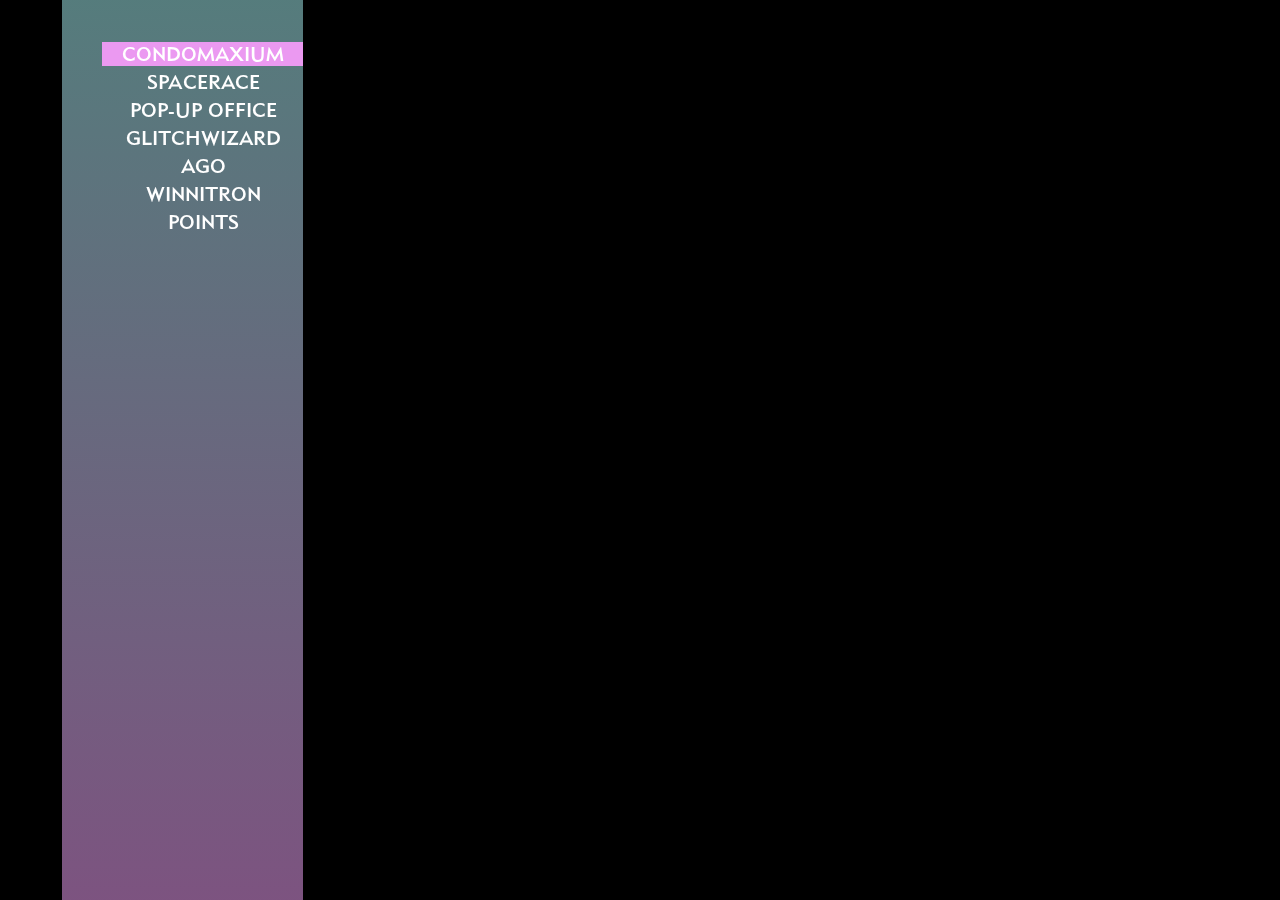
==== index.html @ 7acfe183 "Commit same as last, but with correct index" ====
<!DOCTYPE html>
<!--[if lt IE 7]>      <html class="no-js lt-ie9 lt-ie8 lt-ie7"> <![endif]-->
<!--[if IE 7]>         <html class="no-js lt-ie9 lt-ie8"> <![endif]-->
<!--[if IE 8]>         <html class="no-js lt-ie9"> <![endif]-->
<!--[if gt IE 8]><!--> <html class="no-js"> <!--<![endif]-->
    <head>
        <meta charset="utf-8">
        <meta http-equiv="X-UA-Compatible" content="IE=edge">
        <title></title>
        <meta name="description" content="">
        <meta name="viewport" content="width=device-width, initial-scale=1">

        <!-- Place favicon.ico and apple-touch-icon.png in the root directory -->

		<link rel="stylesheet" type="text/css" href="css/demo.css" />
        <link rel="stylesheet" type="text/css" href="css/style1.css" />

        <link rel="stylesheet" href="css/normalize.css">
        <link rel="stylesheet" href="css/main.css">
        <script src="js/vendor/modernizr-2.6.2.min.js"></script>
        
    <!-- Custom styles for this template -->
    <link href="styles.css" rel="stylesheet">
    
    <script src="js/jquery.js"></script>
    
    <script src="js/index.js"></script>

  </head>

  <body>
  
    <ul class="cb-slideshow">
      <li>
        <span>Image 01</span>
      </li>
      <li><span>IMAGE 02</span></li>
      <li><span>IMAGE 03</span></li>
      <li><span>IMAGE 03</span></li>
      <li><span>IMAGE 03</span></li>
      <li><span>IMAGE 03</span></li>
    </ul>

    
      
        <div class="col-sm-3 col-md-2 sidebar">
        
          <ul class="nav nav-sidebar">
              <li class="active"><a class="sidebarlink" href="#CONDOMAXIUM">CONDOMAXIUM</a></li>
              <li><a class="sidebarlink" href="#SPACERACE">SPACERACE</a></li>
              <li><a class="sidebarlink" href="#POPUPOFFICE">POP-UP OFFICE</a></li>
              <li><a class="sidebarlink" href="#GLITCHWIZARD">GLITCHWIZARD</a></li>
              <li><a class="sidebarlink" href="#PANAMA">AGO</a></li>
              <li><a class="sidebarlink" href="#WINNITRON">WINNITRON</a></li>
              <li><a class="sidebarlink" href="#POINTS">POINTS</a></li>
            
          </ul>
      
        </div>
     
    

    
  </body>
</html>
---- css/demo.css ----
@font-face {
    font-family: 'BebasNeueRegular';
    src: url('fonts/BebasNeue-webfont.eot');
    src: url('fonts/BebasNeue-webfont.eot?#iefix') format('embedded-opentype'),
         url('fonts/BebasNeue-webfont.woff') format('woff'),
         url('fonts/BebasNeue-webfont.ttf') format('truetype'),
         url('fonts/BebasNeue-webfont.svg#BebasNeueRegular') format('svg');
    font-weight: normal;
    font-style: normal;
}
/* CSS reset */
body,div,dl,dt,dd,ul,ol,li,h1,h2,h3,h4,h5,h6,pre,form,fieldset,input,textarea,p,blockquote,th,td { 
	margin:0;
	padding:0;
}
html,body {
	margin:0;
	padding:0;
}
table {
	border-collapse:collapse;
	border-spacing:0;
}
fieldset,img { 
	border:0;
}
input{
	border:1px solid #b0b0b0;
	padding:3px 5px 4px;
	color:#979797;
	width:190px;
}
address,caption,cite,code,dfn,th,var {
	font-style:normal;
	font-weight:normal;
}
ol,ul {
	list-style:none;
}
caption,th {
	text-align:left;
}
h1,h2,h3,h4,h5,h6 {
	font-size:100%;
	font-weight:normal;
}
q:before,q:after {
	content:'';
}
abbr,acronym { border:0;
}
/* General Demo Style */
body{
	font-family: Constantia, Palatino, "Palatino Linotype", "Palatino LT STD", Georgia, serif;
	background: #000;
	font-weight: 400;
	font-size: 15px;
	color: #aa3e03;
	overflow-y: scroll;
	overflow-x: hidden;
}
.ie7 body{
	overflow:hidden;
}
a{
	color: #333;
	text-decoration: none;
}
.container{
	position: relative;
	text-align: center;
}
.clr{
	clear: both;
}
.container > header{
	padding: 30px 30px 10px 20px;
	margin: 0px 20px 10px 20px;
	position: relative;
	display: block;
	text-shadow: 1px 1px 1px rgba(0,0,0,0.2);
    text-align: left;
}
.container > header h1{
	font-family: 'BebasNeueRegular', 'Arial Narrow', Arial, sans-serif;
	font-size: 35px;
	line-height: 35px;
	position: relative;
	font-weight: 400;
	color: #fff;
	text-shadow: 1px 1px 1px rgba(0,0,0,0.3);
    padding: 0px 0px 5px 0px;
}
.container > header h1 span{

}
.container > header h2, p.info{
	font-size: 16px;
	font-style: italic;
	color: #f8f8f8;
	text-shadow: 1px 1px 1px rgba(0,0,0,0.6);
}
/* Header Style */
.codrops-top{
	font-family: Arial, sans-serif;
	line-height: 24px;
	font-size: 11px;
	width: 100%;
	background: #000;
	opacity: 0.9;
	text-transform: uppercase;
	z-index: 9999;
	position: relative;
	-moz-box-shadow: 1px 0px 2px #000;
	-webkit-box-shadow: 1px 0px 2px #000;
	box-shadow: 1px 0px 2px #000;
}
.codrops-top a{
	padding: 0px 10px;
	letter-spacing: 1px;
	color: #ddd;
	display: block;
	float: left;
}
.codrops-top a:hover{
	color: #fff;
}
.codrops-top span.right{
	float: right;
}
.codrops-top span.right a{
	float: none;
	display: inline;
}

p.codrops-demos{
	display: block;
	padding: 15px 0px;
}
p.codrops-demos a,
p.codrops-demos a.current-demo,
p.codrops-demos a.current-demo:hover{
    display: inline-block;
	border: 1px solid #6d0019;
	padding: 4px 10px 3px;
	font-size: 13px;
	line-height: 18px;
	margin: 2px 3px;
	font-weight: 800;
	-webkit-box-shadow: 0px 1px 1px rgba(0,0,0,0.1);
	-moz-box-shadow:0px 1px 1px rgba(0,0,0,0.1);
	box-shadow: 0px 1px 1px rgba(0,0,0,0.1);
	color:#fff;
	-webkit-border-radius: 5px;
	-moz-border-radius: 5px;
	border-radius: 5px;
	background: #a90329;
	background: -moz-linear-gradient(top, #a90329 0%, #8f0222 44%, #6d0019 100%);
	background: -webkit-gradient(linear, left top, left bottom, color-stop(0%,#a90329), color-stop(44%,#8f0222), color-stop(100%,#6d0019));
	background: -webkit-linear-gradient(top, #a90329 0%,#8f0222 44%,#6d0019 100%);
	background: -o-linear-gradient(top, #a90329 0%,#8f0222 44%,#6d0019 100%);
	background: -ms-linear-gradient(top, #a90329 0%,#8f0222 44%,#6d0019 100%);
	background: linear-gradient(top, #a90329 0%,#8f0222 44%,#6d0019 100%);
}
p.codrops-demos a:hover{
	background: #6d0019;
}
p.codrops-demos a:active{
	background: #6d0019;
	background: -moz-linear-gradient(top, #6d0019 0%, #8f0222 56%, #a90329 100%);
	background: -webkit-gradient(linear, left top, left bottom, color-stop(0%,#6d0019), color-stop(56%,#8f0222), color-stop(100%,#a90329));
	background: -webkit-linear-gradient(top, #6d0019 0%,#8f0222 56%,#a90329 100%);
	background: -o-linear-gradient(top, #6d0019 0%,#8f0222 56%,#a90329 100%);
	background: -ms-linear-gradient(top, #6d0019 0%,#8f0222 56%,#a90329 100%);
	background: linear-gradient(top, #6d0019 0%,#8f0222 56%,#a90329 100%);
	-webkit-box-shadow: 0px 1px 1px rgba(255,255,255,0.9);
	-moz-box-shadow:0px 1px 1px rgba(255,255,255,0.9);
	box-shadow: 0px 1px 1px rgba(255,255,255,0.9);
}
p.codrops-demos a.current-demo,
p.codrops-demos a.current-demo:hover{
	color: #A5727D;
	background: #6d0019;
}
/* Media Queries */
@media screen and (max-width: 767px) {
	.container > header{
		text-align: center;
	}
	p.codrops-demos {
		position: relative;
		top: auto;
		left: auto;
	}
}
---- css/style1.css ----
.cb-slideshow,
.cb-slideshow:after { 
    position: fixed;
    width: 100%;
    height: 100%;
    top: 0px;
    left: 0px;
    z-index: 0; 
}
.cb-slideshow:after { 
    content: '';
    background: transparent url(../images/pattern.png) repeat top left; 
}
.cb-slideshow li span { 
    width: 100%;
    height: 100%;
    position: absolute;
    top: 0px;
    left: 0px;
    color: transparent;
    background-size: cover;
    background-position: 50% 50%;
    background-repeat: none;
    opacity: 0;
    z-index: 0;
	-webkit-backface-visibility: hidden;
    -webkit-animation: imageAnimation 36s linear infinite 0s;
    -moz-animation: imageAnimation 36s linear infinite 0s;
    -o-animation: imageAnimation 36s linear infinite 0s;
    -ms-animation: imageAnimation 36s linear infinite 0s;
    animation: imageAnimation 36s linear infinite 0s; 
}
.cb-slideshow li div { 
    z-index: 1000;
    position: absolute;
    bottom: 30px;
    left: 0px;
    width: 100%;
    text-align: center;
    opacity: 0;
    color: #fff;
    -webkit-animation: titleAnimation 36s linear infinite 0s;
    -moz-animation: titleAnimation 36s linear infinite 0s;
    -o-animation: titleAnimation 36s linear infinite 0s;
    -ms-animation: titleAnimation 36s linear infinite 0s;
    animation: titleAnimation 36s linear infinite 0s; 
}
.cb-slideshow li div h3 { 
    font-family: 'BebasNeueRegular', 'Arial Narrow', Arial, sans-serif;
    font-size: 240px;
    padding: 0;
    line-height: 200px; 
}
.cb-slideshow li:nth-child(1) span { 
    background-image: url(../images/condo1.jpg) 
}
.cb-slideshow li:nth-child(2) span { 
    background-image: url(../images/condo2.jpg);
    -webkit-animation-delay: 6s;
    -moz-animation-delay: 6s;
    -o-animation-delay: 6s;
    -ms-animation-delay: 6s;
    animation-delay: 6s; 
}
.cb-slideshow li:nth-child(3) span { 
    background-image: url(../images/condo3.jpg);
    -webkit-animation-delay: 12s;
    -moz-animation-delay: 12s;
    -o-animation-delay: 12s;
    -ms-animation-delay: 12s;
    animation-delay: 12s; 
}
.cb-slideshow li:nth-child(4) span { 
    background-image: url(../images/condo4.jpg);
    -webkit-animation-delay: 18s;
    -moz-animation-delay: 18s;
    -o-animation-delay: 18s;
    -ms-animation-delay: 18s;
    animation-delay: 18s; 
}
.cb-slideshow li:nth-child(5) span { 
    background-image: url(../images/condo5.jpg);
    -webkit-animation-delay: 24s;
    -moz-animation-delay: 24s;
    -o-animation-delay: 24s;
    -ms-animation-delay: 24s;
    animation-delay: 24s; 
}
.cb-slideshow li:nth-child(6) span { 
    background-image: url(../images/condo6.jpg);
    -webkit-animation-delay: 30s;
    -moz-animation-delay: 30s;
    -o-animation-delay: 30s;
    -ms-animation-delay: 30s;
    animation-delay: 30s; 
}
.cb-slideshow li:nth-child(2) div { 
    -webkit-animation-delay: 6s;
    -moz-animation-delay: 6s;
    -o-animation-delay: 6s;
    -ms-animation-delay: 6s;
    animation-delay: 6s; 
}
.cb-slideshow li:nth-child(3) div { 
    -webkit-animation-delay: 12s;
    -moz-animation-delay: 12s;
    -o-animation-delay: 12s;
    -ms-animation-delay: 12s;
    animation-delay: 12s; 
}
.cb-slideshow li:nth-child(4) div { 
    -webkit-animation-delay: 18s;
    -moz-animation-delay: 18s;
    -o-animation-delay: 18s;
    -ms-animation-delay: 18s;
    animation-delay: 18s; 
}
.cb-slideshow li:nth-child(5) div { 
    -webkit-animation-delay: 24s;
    -moz-animation-delay: 24s;
    -o-animation-delay: 24s;
    -ms-animation-delay: 24s;
    animation-delay: 24s; 
}
.cb-slideshow li:nth-child(6) div { 
    -webkit-animation-delay: 30s;
    -moz-animation-delay: 30s;
    -o-animation-delay: 30s;
    -ms-animation-delay: 30s;
    animation-delay: 30s; 
}
/* Animation for the slideshow images */
@-webkit-keyframes imageAnimation { 
    0% { opacity: 0;
    -webkit-animation-timing-function: ease-in; }
    8% { opacity: 1;
         -webkit-animation-timing-function: ease-out; }
    17% { opacity: 1 }
    25% { opacity: 0 }
    100% { opacity: 0 }
}
@-moz-keyframes imageAnimation { 
    0% { opacity: 0;
    -moz-animation-timing-function: ease-in; }
    8% { opacity: 1;
         -moz-animation-timing-function: ease-out; }
    17% { opacity: 1 }
    25% { opacity: 0 }
    100% { opacity: 0 }
}
@-o-keyframes imageAnimation { 
    0% { opacity: 0;
    -o-animation-timing-function: ease-in; }
    8% { opacity: 1;
         -o-animation-timing-function: ease-out; }
    17% { opacity: 1 }
    25% { opacity: 0 }
    100% { opacity: 0 }
}
@-ms-keyframes imageAnimation { 
    0% { opacity: 0;
    -ms-animation-timing-function: ease-in; }
    8% { opacity: 1;
         -ms-animation-timing-function: ease-out; }
    17% { opacity: 1 }
    25% { opacity: 0 }
    100% { opacity: 0 }
}
@keyframes imageAnimation { 
    0% { opacity: 0;
    animation-timing-function: ease-in; }
    8% { opacity: 1;
         animation-timing-function: ease-out; }
    17% { opacity: 1 }
    25% { opacity: 0 }
    100% { opacity: 0 }
}
/* Animation for the title */
@-webkit-keyframes titleAnimation { 
    0% { opacity: 0 }
    8% { opacity: 1 }
    17% { opacity: 1 }
    19% { opacity: 0 }
    100% { opacity: 0 }
}
@-moz-keyframes titleAnimation { 
    0% { opacity: 0 }
    8% { opacity: 1 }
    17% { opacity: 1 }
    19% { opacity: 0 }
    100% { opacity: 0 }
}
@-o-keyframes titleAnimation { 
    0% { opacity: 0 }
    8% { opacity: 1 }
    17% { opacity: 1 }
    19% { opacity: 0 }
    100% { opacity: 0 }
}
@-ms-keyframes titleAnimation { 
    0% { opacity: 0 }
    8% { opacity: 1 }
    17% { opacity: 1 }
    19% { opacity: 0 }
    100% { opacity: 0 }
}
@keyframes titleAnimation { 
    0% { opacity: 0 }
    8% { opacity: 1 }
    17% { opacity: 1 }
    19% { opacity: 0 }
    100% { opacity: 0 }
}
/* Show at least something when animations not supported */
.no-cssanimations .cb-slideshow li span{
	opacity: 1;
}

@media screen and (max-width: 1140px) { 
    .cb-slideshow li div h3 { font-size: 140px }
}
@media screen and (max-width: 600px) { 
    .cb-slideshow li div h3 { font-size: 80px }
}
---- css/main.css ----
/*! HTML5 Boilerplate v4.3.0 | MIT License | http://h5bp.com/ */

/*
 * What follows is the result of much research on cross-browser styling.
 * Credit left inline and big thanks to Nicolas Gallagher, Jonathan Neal,
 * Kroc Camen, and the H5BP dev community and team.
 */

/* ==========================================================================
   Base styles: opinionated defaults
   ========================================================================== */

html,
button,
input,
select,
textarea {
    color: #222;
}

html {
    font-size: 1em;
    line-height: 1.4;
}

/*
 * Remove text-shadow in selection highlight: h5bp.com/i
 * These selection rule sets have to be separate.
 * Customize the background color to match your design.
 */

::-moz-selection {
    background: #b3d4fc;
    text-shadow: none;
}

::selection {
    background: #b3d4fc;
    text-shadow: none;
}

/*
 * A better looking default horizontal rule
 */

hr {
    display: block;
    height: 1px;
    border: 0;
    border-top: 1px solid #ccc;
    margin: 1em 0;
    padding: 0;
}

/*
 * Remove the gap between images, videos, audio and canvas and the bottom of
 * their containers: h5bp.com/i/440
 */

audio,
canvas,
img,
video {
    vertical-align: middle;
}

/*
 * Remove default fieldset styles.
 */

fieldset {
    border: 0;
    margin: 0;
    padding: 0;
}

/*
 * Allow only vertical resizing of textareas.
 */

textarea {
    resize: vertical;
}

/* ==========================================================================
   Browse Happy prompt
   ========================================================================== */

.browsehappy {
    margin: 0.2em 0;
    background: #ccc;
    color: #000;
    padding: 0.2em 0;
}

/* ==========================================================================
   Author's custom styles
   ========================================================================== */

















/* ==========================================================================
   Helper classes
   ========================================================================== */

/*
 * Image replacement
 */

.ir {
    background-color: transparent;
    border: 0;
    overflow: hidden;
    /* IE 6/7 fallback */
    *text-indent: -9999px;
}

.ir:before {
    content: "";
    display: block;
    width: 0;
    height: 150%;
}

/*
 * Hide from both screenreaders and browsers: h5bp.com/u
 */

.hidden {
    display: none !important;
    visibility: hidden;
}

/*
 * Hide only visually, but have it available for screenreaders: h5bp.com/v
 */

.visuallyhidden {
    border: 0;
    clip: rect(0 0 0 0);
    height: 1px;
    margin: -1px;
    overflow: hidden;
    padding: 0;
    position: absolute;
    width: 1px;
}

/*
 * Extends the .visuallyhidden class to allow the element to be focusable
 * when navigated to via the keyboard: h5bp.com/p
 */

.visuallyhidden.focusable:active,
.visuallyhidden.focusable:focus {
    clip: auto;
    height: auto;
    margin: 0;
    overflow: visible;
    position: static;
    width: auto;
}

/*
 * Hide visually and from screenreaders, but maintain layout
 */

.invisible {
    visibility: hidden;
}

/*
 * Clearfix: contain floats
 *
 * For modern browsers
 * 1. The space content is one way to avoid an Opera bug when the
 *    `contenteditable` attribute is included anywhere else in the document.
 *    Otherwise it causes space to appear at the top and bottom of elements
 *    that receive the `clearfix` class.
 * 2. The use of `table` rather than `block` is only necessary if using
 *    `:before` to contain the top-margins of child elements.
 */

.clearfix:before,
.clearfix:after {
    content: " "; /* 1 */
    display: table; /* 2 */
}

.clearfix:after {
    clear: both;
}

/*
 * For IE 6/7 only
 * Include this rule to trigger hasLayout and contain floats.
 */

.clearfix {
    *zoom: 1;
}

/* ==========================================================================
   EXAMPLE Media Queries for Responsive Design.
   These examples override the primary ('mobile first') styles.
   Modify as content requires.
   ========================================================================== */

@media only screen and (min-width: 35em) {
    /* Style adjustments for viewports that meet the condition */
}

@media print,
       (-o-min-device-pixel-ratio: 5/4),
       (-webkit-min-device-pixel-ratio: 1.25),
       (min-resolution: 120dpi) {
    /* Style adjustments for high resolution devices */
}

/* ==========================================================================
   Print styles.
   Inlined to avoid required HTTP connection: h5bp.com/r
   ========================================================================== */

@media print {
    * {
        background: transparent !important;
        color: #000 !important; /* Black prints faster: h5bp.com/s */
        box-shadow: none !important;
        text-shadow: none !important;
    }

    a,
    a:visited {
        text-decoration: underline;
    }

    a[href]:after {
        content: " (" attr(href) ")";
    }

    abbr[title]:after {
        content: " (" attr(title) ")";
    }

    /*
     * Don't show links for images, or javascript/internal links
     */

    .ir a:after,
    a[href^="javascript:"]:after,
    a[href^="#"]:after {
        content: "";
    }

    pre,
    blockquote {
        border: 1px solid #999;
        page-break-inside: avoid;
    }

    thead {
        display: table-header-group; /* h5bp.com/t */
    }

    tr,
    img {
        page-break-inside: avoid;
    }

    img {
        max-width: 100% !important;
    }

    @page {
        margin: 0.5cm;
    }

    p,
    h2,
    h3 {
        orphans: 3;
        widows: 3;
    }

    h2,
    h3 {
        page-break-after: avoid;
    }
}
---- styles.css ----
@font-face
{
  font-family: MetroMedium;
  src: url(fonts/MetroMediumLT-Two.ttf);
}

.sidebarlink {
  
}


/*
 * Base structure
 */

/* Move down content because we have a fixed navbar that is 50px tall */
body {
  padding-top: 50px;
}


/*
 * Global add-ons
 */

.sub-header {
  padding-bottom: 10px;
  border-bottom: 1px solid #eee;
}


/*
 * Sidebar
 */

/* Hide for mobile, show later */
.sidebar {
  display: none;
}
@media (min-width: 768px) {
  .sidebar {
    position: fixed;
    top: 0px;
    bottom: 0;
    left: 62px;
    z-index: 1000;
    display: block;
    padding: 20px;
    font-size: 20px;
    font-family: MetroMedium;
    text-align: center; 
    overflow-x: hidden;
    overflow-y: auto; /* Scrollable contents if viewport is shorter than content. */
    background: -webkit-linear-gradient(bottom, rgba(248, 166, 255, 0.5), rgba(170, 247, 248, 0.5));
  }
}

/* Sidebar navigation */
.nav-sidebar {
  margin-right: -21px; /* 20px padding + 1px border */
  margin-bottom: 20px;
  margin-left: -20px;
}
.nav-sidebar > li > a {
  padding-right: 20px;
  padding-left: 20px;
  color: #fff;
}
.nav-sidebar > li > a:hover {
  background: #f4b7f8;  
}
.nav-sidebar > .active > a {
  color: #fff;
  background-color: #eb99f1;
}


body {
}

/*
 * Main content
 */

.main {
  padding: 20px;
}
@media (min-width: 768px) {
  .main {
    padding-right: 40px;
    padding-left: 40px;
  }
}
.main .page-header {
  margin-top: 0;
}


/*
 * Placeholder dashboard ideas
 */

.placeholders {
  margin-bottom: 30px;
  text-align: center;
}
.placeholders h4 {
  margin-bottom: 0;
}
.placeholder {
  margin-bottom: 20px;
}
.placeholder img {
  display: inline-block;
  border-radius: 50%;
}
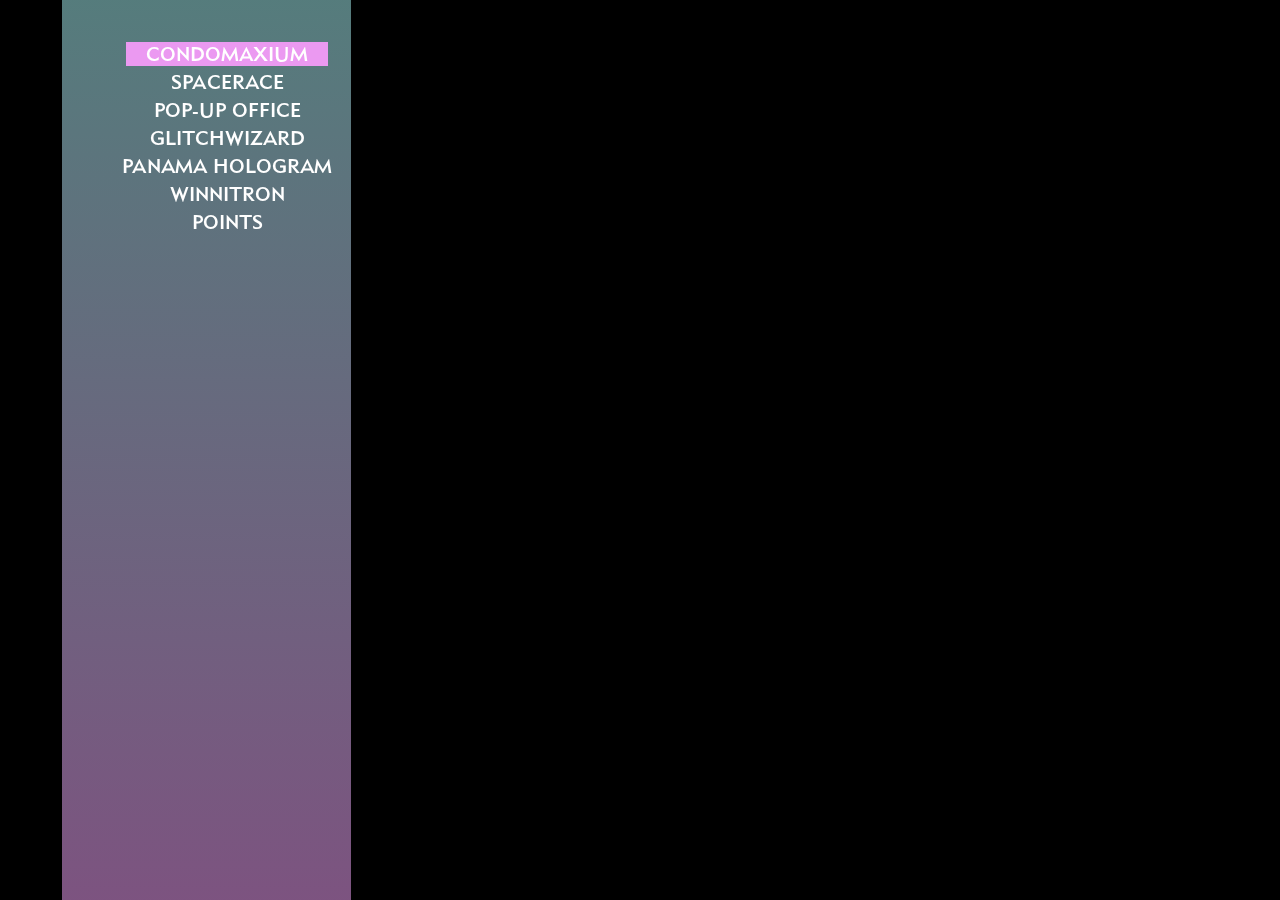
==== commit ea1b15d6: "Add basic functionality of switching between projects" ====
--- a/index.html
+++ b/index.html
@@ -24,7 +24,7 @@
     
     <script src="js/jquery.js"></script>
     
-    <script src="js/index.js"></script>
+    <script src="js/functionality.js"></script>
 
   </head>
 
@@ -46,13 +46,13 @@
         <div class="col-sm-3 col-md-2 sidebar">
         
           <ul class="nav nav-sidebar">
-              <li class="active"><a class="sidebarlink" href="#CONDOMAXIUM">CONDOMAXIUM</a></li>
-              <li><a class="sidebarlink" href="#SPACERACE">SPACERACE</a></li>
-              <li><a class="sidebarlink" href="#POPUPOFFICE">POP-UP OFFICE</a></li>
-              <li><a class="sidebarlink" href="#GLITCHWIZARD">GLITCHWIZARD</a></li>
-              <li><a class="sidebarlink" href="#PANAMA">AGO</a></li>
-              <li><a class="sidebarlink" href="#WINNITRON">WINNITRON</a></li>
-              <li><a class="sidebarlink" href="#POINTS">POINTS</a></li>
+              <li class="active"><a class="sidebarlink" id="CONDOMAXIUM" href="#CONDOMAXIUM">CONDOMAXIUM</a></li>
+              <li><a class="sidebarlink" id="SPACERACE" href="#SPACERACE">SPACERACE</a></li>
+              <li><a class="sidebarlink" id="POPUPOFFICE" href="#POPUPOFFICE">POP-UP OFFICE</a></li>
+              <li><a class="sidebarlink" id="GLITCHWIZARD" href="#GLITCHWIZARD">GLITCHWIZARD</a></li>
+              <li><a class="sidebarlink" id="AGO" href="#AGO">PANAMA HOLOGRAM</a></li>
+              <li><a class="sidebarlink" id="WINNITRON" href="#WINNITRON">WINNITRON</a></li>
+              <li><a class="sidebarlink" id="POINTS" href="#POINTS">POINTS</a></li>
             
           </ul>
       
--- a/css/style1.css
+++ b/css/style1.css
@@ -9,7 +9,7 @@
 }
 .cb-slideshow:after { 
     content: '';
-    background: transparent url(../images/pattern.png) repeat top left; 
+    /*background: transparent url(../images/pattern.png) repeat top left; */
 }
 .cb-slideshow li span { 
     width: 100%;
@@ -52,10 +52,10 @@
     line-height: 200px; 
 }
 .cb-slideshow li:nth-child(1) span { 
-    background-image: url(../images/condo1.jpg) 
+    background-image: url(../images/CONDOMAXIUM/1.jpg) 
 }
 .cb-slideshow li:nth-child(2) span { 
-    background-image: url(../images/condo2.jpg);
+    background-image: url(../images/CONDOMAXIUM/2.jpg);
     -webkit-animation-delay: 6s;
     -moz-animation-delay: 6s;
     -o-animation-delay: 6s;
@@ -63,7 +63,7 @@
     animation-delay: 6s; 
 }
 .cb-slideshow li:nth-child(3) span { 
-    background-image: url(../images/condo3.jpg);
+    background-image: url(../images/CONDOMAXIUM/3.jpg);
     -webkit-animation-delay: 12s;
     -moz-animation-delay: 12s;
     -o-animation-delay: 12s;
@@ -71,7 +71,7 @@
     animation-delay: 12s; 
 }
 .cb-slideshow li:nth-child(4) span { 
-    background-image: url(../images/condo4.jpg);
+    background-image: url(../images/CONDOMAXIUM/4.jpg);
     -webkit-animation-delay: 18s;
     -moz-animation-delay: 18s;
     -o-animation-delay: 18s;
@@ -79,7 +79,7 @@
     animation-delay: 18s; 
 }
 .cb-slideshow li:nth-child(5) span { 
-    background-image: url(../images/condo5.jpg);
+    background-image: url(../images/CONDOMAXIUM/5.jpg);
     -webkit-animation-delay: 24s;
     -moz-animation-delay: 24s;
     -o-animation-delay: 24s;
@@ -87,7 +87,7 @@
     animation-delay: 24s; 
 }
 .cb-slideshow li:nth-child(6) span { 
-    background-image: url(../images/condo6.jpg);
+    background-image: url(../images/CONDOMAXIUM/6.jpg);
     -webkit-animation-delay: 30s;
     -moz-animation-delay: 30s;
     -o-animation-delay: 30s;
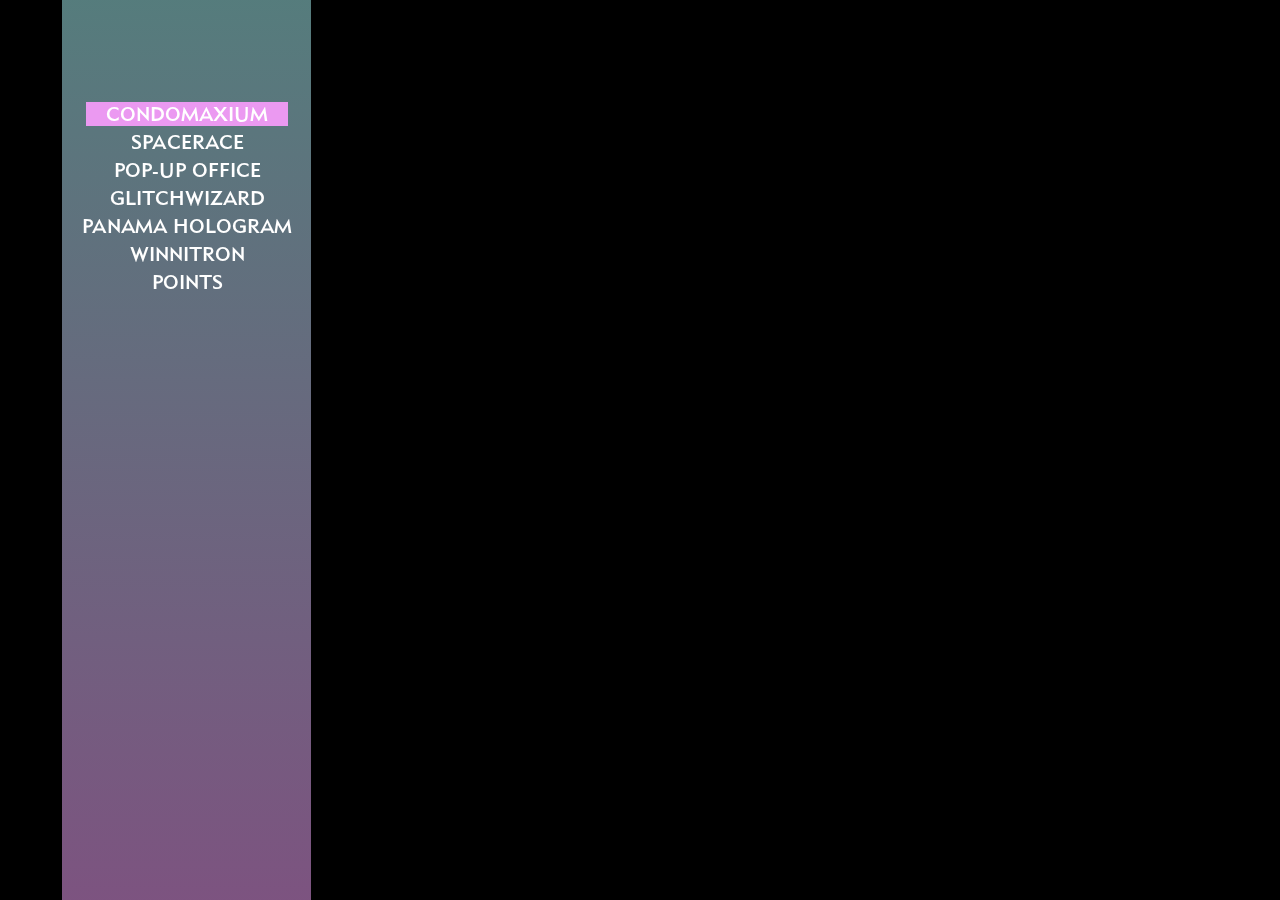
==== commit 833ebda9: "fixed left margin of sidebar by changing in line style fixed black bar at the top switched a condoma" ====
--- a/index.html
+++ b/index.html
@@ -44,8 +44,8 @@
     
       
         <div class="col-sm-3 col-md-2 sidebar">
-        
-          <ul class="nav nav-sidebar">
+          <span>
+          <ul class="nav nav-sidebar" style="padding-left:0px;">
               <li class="active"><a class="sidebarlink" id="CONDOMAXIUM" href="#CONDOMAXIUM">CONDOMAXIUM</a></li>
               <li><a class="sidebarlink" id="SPACERACE" href="#SPACERACE">SPACERACE</a></li>
               <li><a class="sidebarlink" id="POPUPOFFICE" href="#POPUPOFFICE">POP-UP OFFICE</a></li>
@@ -55,7 +55,7 @@
               <li><a class="sidebarlink" id="POINTS" href="#POINTS">POINTS</a></li>
             
           </ul>
-      
+      	  </span>
         </div>
      
     
--- a/css/style1.css
+++ b/css/style1.css
@@ -1,4 +1,9 @@
 .cb-slideshow,
+
+.cb-slideshow > ul {
+	padding-top:0px;	
+}
+
 .cb-slideshow:after { 
     position: fixed;
     width: 100%;
--- a/styles.css
+++ b/styles.css
@@ -45,7 +45,8 @@
     left: 62px;
     z-index: 1000;
     display: block;
-    padding: 20px;
+    padding-right: 20px;
+	padding-left: 20px;
     font-size: 20px;
     font-family: MetroMedium;
     text-align: center; 
@@ -60,6 +61,7 @@
   margin-right: -21px; /* 20px padding + 1px border */
   margin-bottom: 20px;
   margin-left: -20px;
+  margin-top:100px;
 }
 .nav-sidebar > li > a {
   padding-right: 20px;
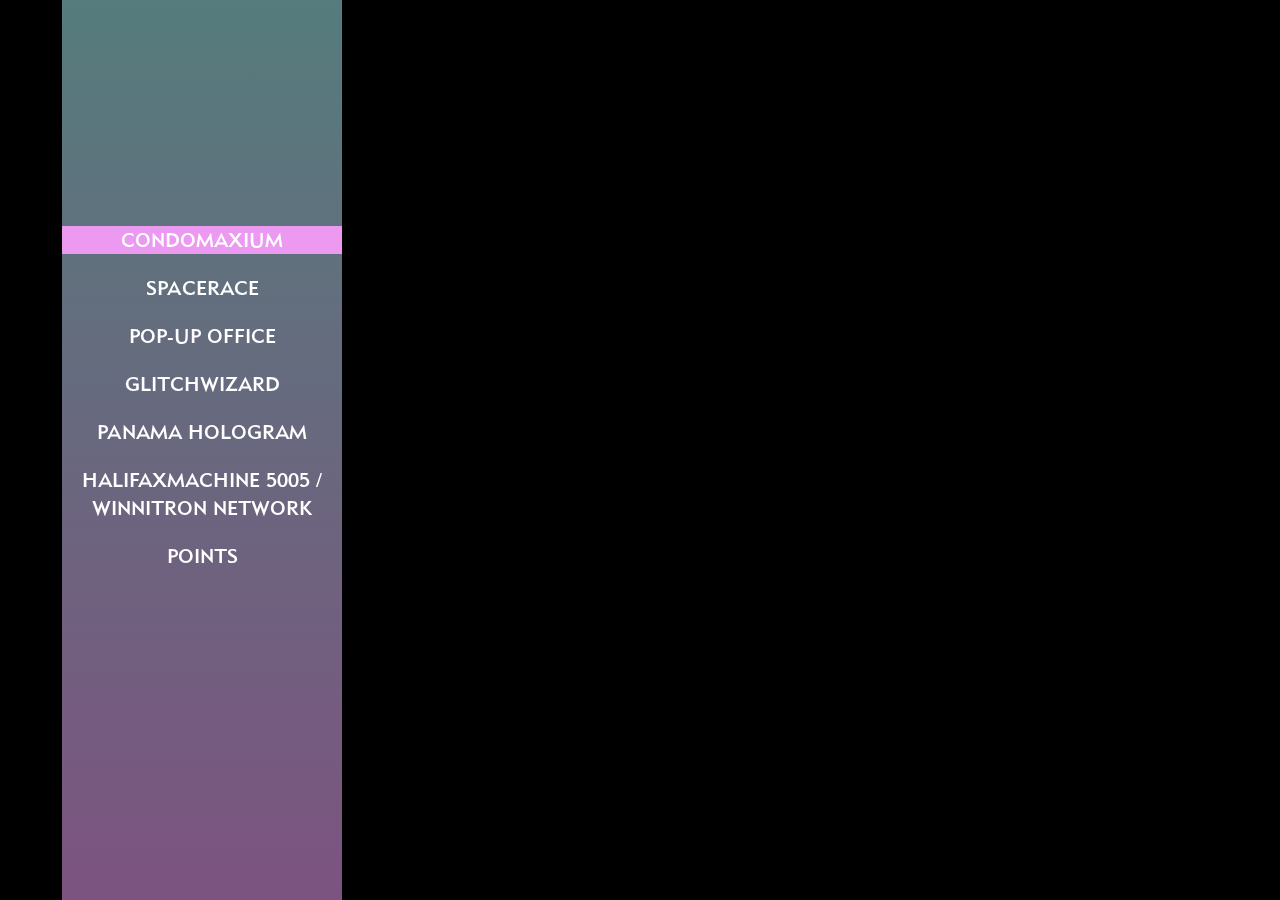
==== commit 0c9e8459: "Move to filetype-less system. Add tons of images." ====
--- a/index.html
+++ b/index.html
@@ -51,7 +51,7 @@
               <li><a class="sidebarlink" id="POPUPOFFICE" href="#POPUPOFFICE">POP-UP OFFICE</a></li>
               <li><a class="sidebarlink" id="GLITCHWIZARD" href="#GLITCHWIZARD">GLITCHWIZARD</a></li>
               <li><a class="sidebarlink" id="AGO" href="#AGO">PANAMA HOLOGRAM</a></li>
-              <li><a class="sidebarlink" id="WINNITRON" href="#WINNITRON">WINNITRON</a></li>
+              <li><a class="sidebarlink" id="WINNITRON" href="#WINNITRON">HALIFAXMACHINE 5005 /<br /> WINNITRON NETWORK</a></li>
               <li><a class="sidebarlink" id="POINTS" href="#POINTS">POINTS</a></li>
             
           </ul>
--- a/css/style1.css
+++ b/css/style1.css
@@ -23,7 +23,7 @@
     top: 0px;
     left: 0px;
     color: transparent;
-    background-size: cover;
+    background-size: 100% 100%;
     background-position: 50% 50%;
     background-repeat: none;
     opacity: 0;
@@ -57,10 +57,10 @@
     line-height: 200px; 
 }
 .cb-slideshow li:nth-child(1) span { 
-    background-image: url(../images/CONDOMAXIUM/1.jpg) 
+    background-image: url(../images/CONDOMAXIUM/1) 
 }
 .cb-slideshow li:nth-child(2) span { 
-    background-image: url(../images/CONDOMAXIUM/2.jpg);
+    background-image: url(../images/CONDOMAXIUM/2);
     -webkit-animation-delay: 6s;
     -moz-animation-delay: 6s;
     -o-animation-delay: 6s;
@@ -68,7 +68,7 @@
     animation-delay: 6s; 
 }
 .cb-slideshow li:nth-child(3) span { 
-    background-image: url(../images/CONDOMAXIUM/3.jpg);
+    background-image: url(../images/CONDOMAXIUM/3);
     -webkit-animation-delay: 12s;
     -moz-animation-delay: 12s;
     -o-animation-delay: 12s;
@@ -76,7 +76,7 @@
     animation-delay: 12s; 
 }
 .cb-slideshow li:nth-child(4) span { 
-    background-image: url(../images/CONDOMAXIUM/4.jpg);
+    background-image: url(../images/CONDOMAXIUM/4);
     -webkit-animation-delay: 18s;
     -moz-animation-delay: 18s;
     -o-animation-delay: 18s;
@@ -84,7 +84,7 @@
     animation-delay: 18s; 
 }
 .cb-slideshow li:nth-child(5) span { 
-    background-image: url(../images/CONDOMAXIUM/5.jpg);
+    background-image: url(../images/CONDOMAXIUM/5);
     -webkit-animation-delay: 24s;
     -moz-animation-delay: 24s;
     -o-animation-delay: 24s;
@@ -92,7 +92,7 @@
     animation-delay: 24s; 
 }
 .cb-slideshow li:nth-child(6) span { 
-    background-image: url(../images/CONDOMAXIUM/6.jpg);
+    background-image: url(../images/CONDOMAXIUM/6);
     -webkit-animation-delay: 30s;
     -moz-animation-delay: 30s;
     -o-animation-delay: 30s;
--- a/styles.css
+++ b/styles.css
@@ -58,15 +58,21 @@
 
 /* Sidebar navigation */
 .nav-sidebar {
-  margin-right: -21px; /* 20px padding + 1px border */
+  margin-right: -20px;
   margin-bottom: 20px;
   margin-left: -20px;
-  margin-top:100px;
+  margin-top:90%;
+}
+.nav-sidebar > li {
+  padding-top: 10px;
+  padding-bottom: 10px;
+  width: inherit;
 }
 .nav-sidebar > li > a {
   padding-right: 20px;
   padding-left: 20px;
   color: #fff;
+  display: block;
 }
 .nav-sidebar > li > a:hover {
   background: #f4b7f8;  
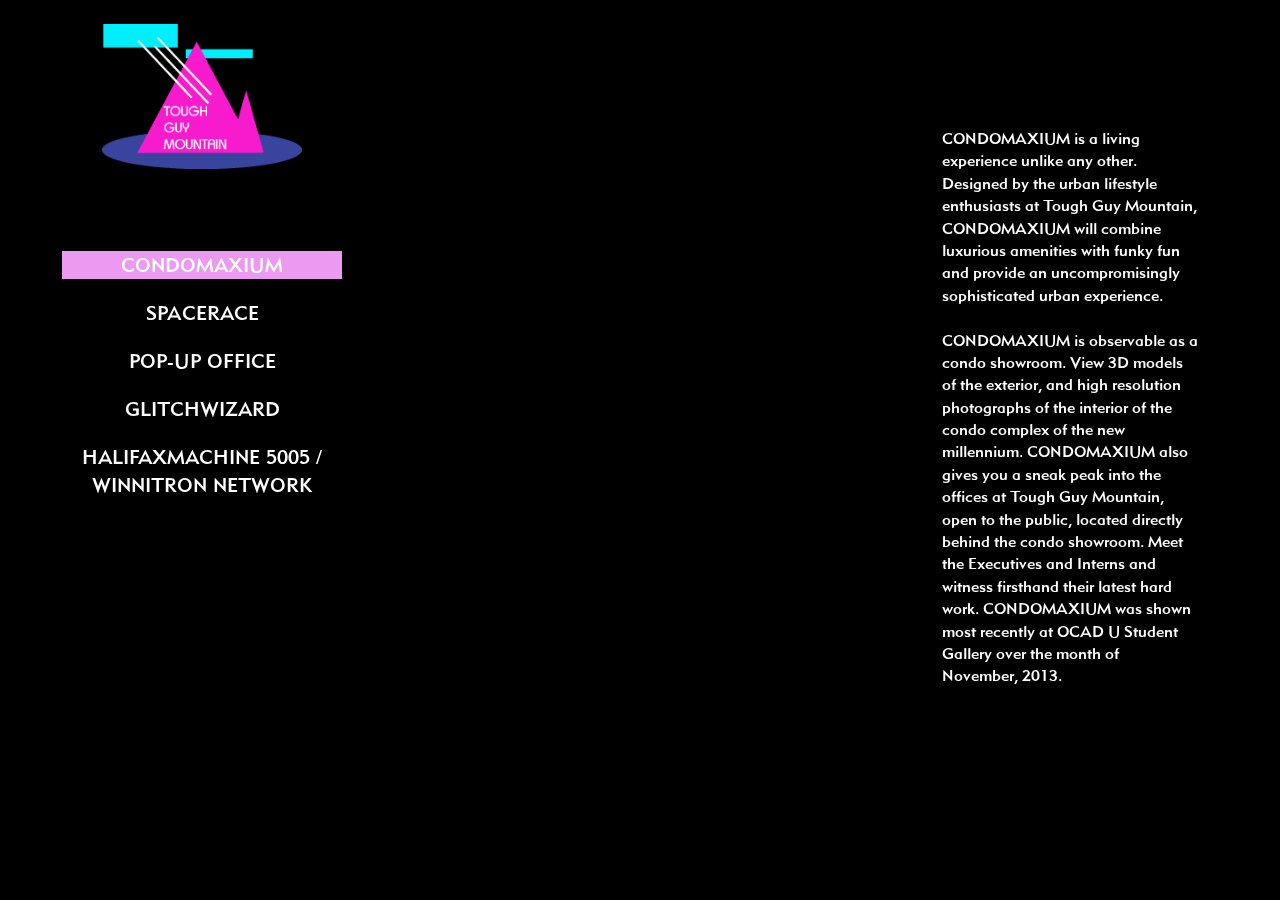
==== commit f2aee749: "Fix up the website, remove POINTS and Panama, RC of the site." ====
--- a/index.html
+++ b/index.html
@@ -6,10 +6,9 @@
     <head>
         <meta charset="utf-8">
         <meta http-equiv="X-UA-Compatible" content="IE=edge">
-        <title></title>
+        <title>TOUGH GUY MOUNTAIN</title>
         <meta name="description" content="">
         <meta name="viewport" content="width=device-width, initial-scale=1">
-
         <!-- Place favicon.ico and apple-touch-icon.png in the root directory -->
 
 		<link rel="stylesheet" type="text/css" href="css/demo.css" />
@@ -44,19 +43,35 @@
     
       
         <div class="col-sm-3 col-md-2 sidebar">
+          <img src="images/logo.png" id="logo" />
           <span>
           <ul class="nav nav-sidebar" style="padding-left:0px;">
               <li class="active"><a class="sidebarlink" id="CONDOMAXIUM" href="#CONDOMAXIUM">CONDOMAXIUM</a></li>
               <li><a class="sidebarlink" id="SPACERACE" href="#SPACERACE">SPACERACE</a></li>
               <li><a class="sidebarlink" id="POPUPOFFICE" href="#POPUPOFFICE">POP-UP OFFICE</a></li>
               <li><a class="sidebarlink" id="GLITCHWIZARD" href="#GLITCHWIZARD">GLITCHWIZARD</a></li>
-              <li><a class="sidebarlink" id="AGO" href="#AGO">PANAMA HOLOGRAM</a></li>
+              <!--<li><a class="sidebarlink" id="AGO" href="#AGO">PANAMA HOLOGRAM</a></li>-->
               <li><a class="sidebarlink" id="WINNITRON" href="#WINNITRON">HALIFAXMACHINE 5005 /<br /> WINNITRON NETWORK</a></li>
-              <li><a class="sidebarlink" id="POINTS" href="#POINTS">POINTS</a></li>
+              <!--<li><a class="sidebarlink" id="POINTS" href="#POINTS">POINTS</a></li>-->
             
           </ul>
       	  </span>
         </div>
+        
+        <div class="descbox">
+          <div id="desc">
+          <p>SPACERACE is a 4-player, neon-soaked arcade classic in active development by TGM's CTO, <a href="https://twitter.com/allanlavell">@allanlavell</a>. 
+              It has so far enjoyed multiple beta previews on two exclusive platforms, the HALIFAXMACHINE 5005 and the SpaceRaceCase. The SpaceRaceCase is a briefcase 
+              containing a projector, the game, and 4 controllers, that was set up wherever a plug could be found around GDC 2014. It is totally available for parties in Toronto.
+              <br /><br/>
+              Keep your eyes peeled for Tough Guy Mountain's exclusive SpaceRace HOTDRIVES, which will be sold at 
+              <a href="https://bentomiso.com/bit-bazaar-spring-fair-2014">Bit Bazaar</a> on May 10th, 2014.
+          </p>
+          </div>
+  
+          
+        </div>
+
      
     
 
--- a/styles.css
+++ b/styles.css
@@ -46,14 +46,47 @@
     z-index: 1000;
     display: block;
     padding-right: 20px;
-	padding-left: 20px;
+    padding-left: 20px;
     font-size: 20px;
     font-family: MetroMedium;
     text-align: center; 
     overflow-x: hidden;
     overflow-y: auto; /* Scrollable contents if viewport is shorter than content. */
-    background: -webkit-linear-gradient(bottom, rgba(248, 166, 255, 0.5), rgba(170, 247, 248, 0.5));
+    background-color: rgba(0,0,0,0.5);
+    /*background: -webkit-linear-gradient(bottom, rgba(248, 166, 255, 0.5), rgba(170, 247, 248, 0.5));*/
   }
+}
+
+.descbox {
+    position: fixed;
+    top: 0px;
+    bottom: 0;
+    right: 62px;
+    z-index: 1000;
+    display: block;
+    padding-right: 20px;
+    padding-left: 20px;
+    font-size: 16px;
+    font-family: MetroMedium; 
+    overflow-x: hidden;
+    overflow-y: auto; /* Scrollable contents if viewport is shorter than content. */
+    width: 20%;
+    /*background: -webkit-linear-gradient(bottom, rgba(248, 166, 255, .8), rgba(170, 247, 248, .8));*/
+    background-color: rgba(0,0,0,0.5);
+    color: white; 
+}
+
+.descbox a {
+  color: cyan;
+}
+
+#desc {
+  margin-top:50%;
+}
+
+#logo {
+  width: 200px;
+  margin-top: 10%;
 }
 
 /* Sidebar navigation */
@@ -61,7 +94,7 @@
   margin-right: -20px;
   margin-bottom: 20px;
   margin-left: -20px;
-  margin-top:90%;
+  margin-top:30%;
 }
 .nav-sidebar > li {
   padding-top: 10px;
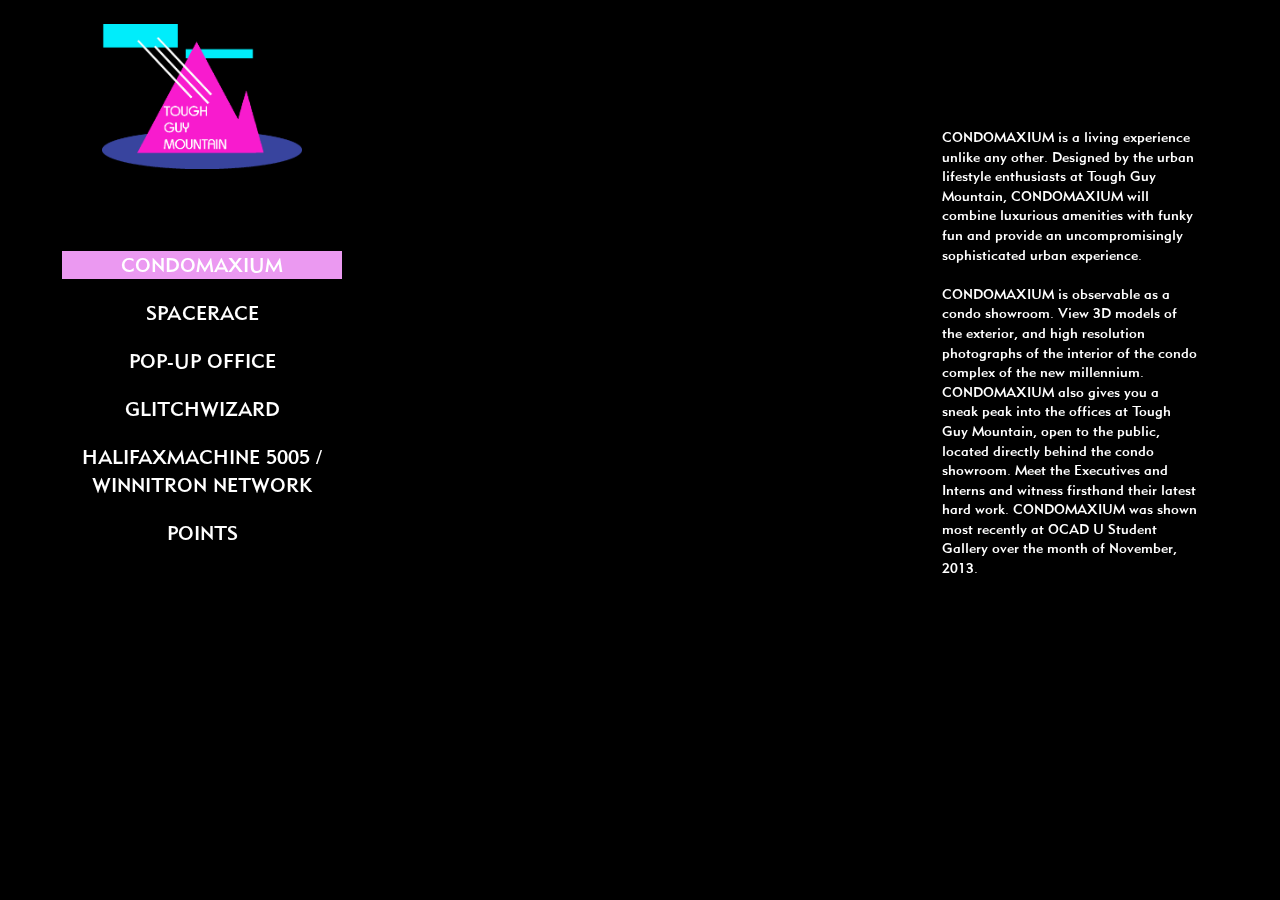
==== commit 417016ed: "Add points to the mix. Make the font slightly smaller." ====
--- a/index.html
+++ b/index.html
@@ -17,6 +17,17 @@
         <link rel="stylesheet" href="css/normalize.css">
         <link rel="stylesheet" href="css/main.css">
         <script src="js/vendor/modernizr-2.6.2.min.js"></script>
+        
+        <script>
+        (function(i,s,o,g,r,a,m){i['GoogleAnalyticsObject']=r;i[r]=i[r]||function(){
+        (i[r].q=i[r].q||[]).push(arguments)},i[r].l=1*new Date();a=s.createElement(o),
+        m=s.getElementsByTagName(o)[0];a.async=1;a.src=g;m.parentNode.insertBefore(a,m)
+        })(window,document,'script','//www.google-analytics.com/analytics.js','ga');
+      
+        ga('create', 'UA-49915126-1', 'toughguymountain.com');
+        ga('send', 'pageview');
+        </script>
+
         
     <!-- Custom styles for this template -->
     <link href="styles.css" rel="stylesheet">
@@ -52,7 +63,7 @@
               <li><a class="sidebarlink" id="GLITCHWIZARD" href="#GLITCHWIZARD">GLITCHWIZARD</a></li>
               <!--<li><a class="sidebarlink" id="AGO" href="#AGO">PANAMA HOLOGRAM</a></li>-->
               <li><a class="sidebarlink" id="WINNITRON" href="#WINNITRON">HALIFAXMACHINE 5005 /<br /> WINNITRON NETWORK</a></li>
-              <!--<li><a class="sidebarlink" id="POINTS" href="#POINTS">POINTS</a></li>-->
+              <li><a class="sidebarlink" id="POINTS" href="#POINTS">POINTS</a></li>
             
           </ul>
       	  </span>
--- a/styles.css
+++ b/styles.css
@@ -66,7 +66,7 @@
     display: block;
     padding-right: 20px;
     padding-left: 20px;
-    font-size: 16px;
+    font-size: 14px;
     font-family: MetroMedium; 
     overflow-x: hidden;
     overflow-y: auto; /* Scrollable contents if viewport is shorter than content. */
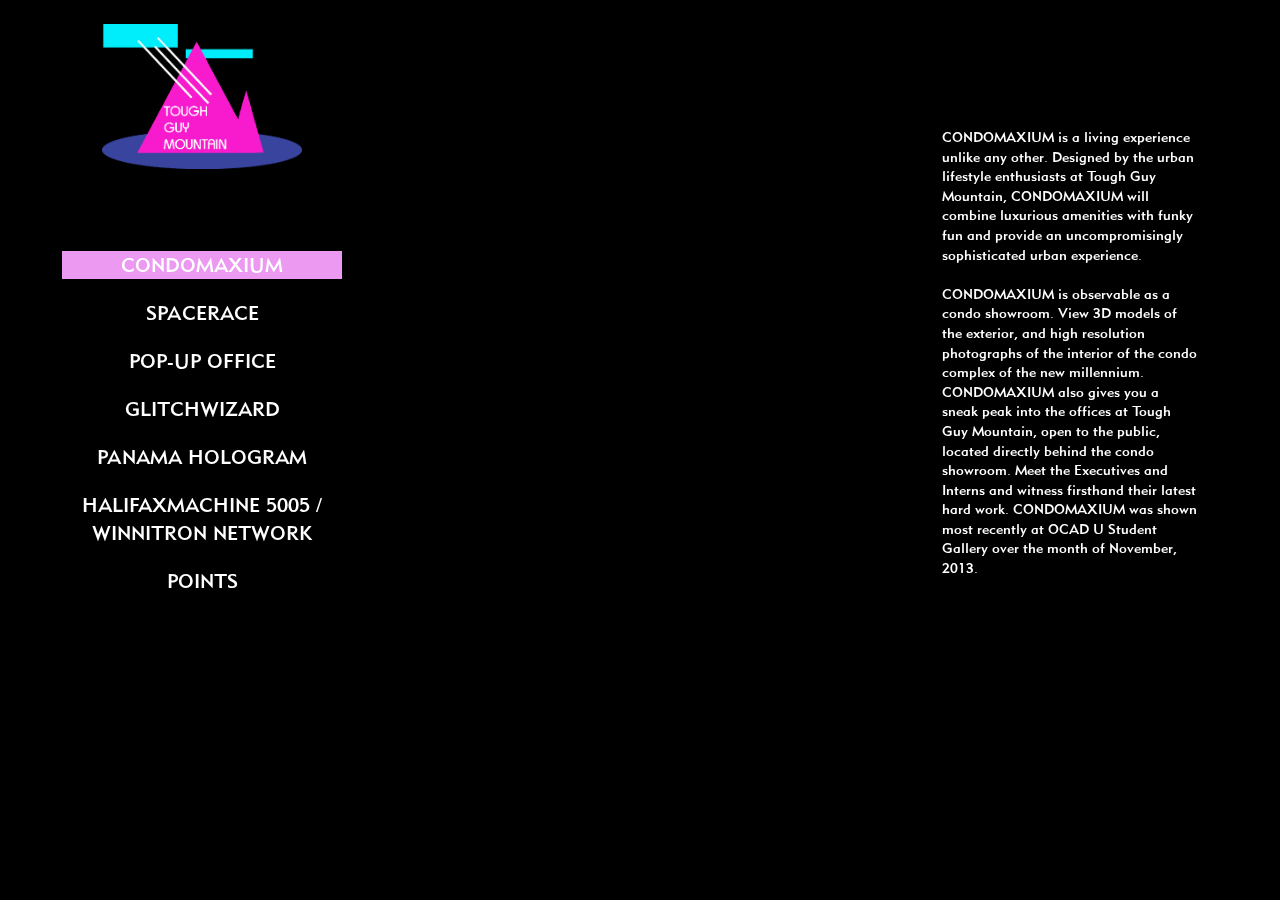
==== commit 5d1165f7: "Add PanamaHologram. Remove media query that stopped sidebar from appearing on mobile." ====
--- a/index.html
+++ b/index.html
@@ -61,7 +61,7 @@
               <li><a class="sidebarlink" id="SPACERACE" href="#SPACERACE">SPACERACE</a></li>
               <li><a class="sidebarlink" id="POPUPOFFICE" href="#POPUPOFFICE">POP-UP OFFICE</a></li>
               <li><a class="sidebarlink" id="GLITCHWIZARD" href="#GLITCHWIZARD">GLITCHWIZARD</a></li>
-              <!--<li><a class="sidebarlink" id="AGO" href="#AGO">PANAMA HOLOGRAM</a></li>-->
+              <li><a class="sidebarlink" id="PANAMAHOLOGRAM" href="#PANAMAHOLOGRAM">PANAMA HOLOGRAM</a></li>
               <li><a class="sidebarlink" id="WINNITRON" href="#WINNITRON">HALIFAXMACHINE 5005 /<br /> WINNITRON NETWORK</a></li>
               <li><a class="sidebarlink" id="POINTS" href="#POINTS">POINTS</a></li>
             
@@ -71,13 +71,7 @@
         
         <div class="descbox">
           <div id="desc">
-          <p>SPACERACE is a 4-player, neon-soaked arcade classic in active development by TGM's CTO, <a href="https://twitter.com/allanlavell">@allanlavell</a>. 
-              It has so far enjoyed multiple beta previews on two exclusive platforms, the HALIFAXMACHINE 5005 and the SpaceRaceCase. The SpaceRaceCase is a briefcase 
-              containing a projector, the game, and 4 controllers, that was set up wherever a plug could be found around GDC 2014. It is totally available for parties in Toronto.
-              <br /><br/>
-              Keep your eyes peeled for Tough Guy Mountain's exclusive SpaceRace HOTDRIVES, which will be sold at 
-              <a href="https://bentomiso.com/bit-bazaar-spring-fair-2014">Bit Bazaar</a> on May 10th, 2014.
-          </p>
+          <p>          </p>
           </div>
   
           
--- a/styles.css
+++ b/styles.css
@@ -37,8 +37,8 @@
 .sidebar {
   display: none;
 }
-@media (min-width: 768px) {
-  .sidebar {
+
+.sidebar {
     position: fixed;
     top: 0px;
     bottom: 0;
@@ -54,7 +54,6 @@
     overflow-y: auto; /* Scrollable contents if viewport is shorter than content. */
     background-color: rgba(0,0,0,0.5);
     /*background: -webkit-linear-gradient(bottom, rgba(248, 166, 255, 0.5), rgba(170, 247, 248, 0.5));*/
-  }
 }
 
 .descbox {
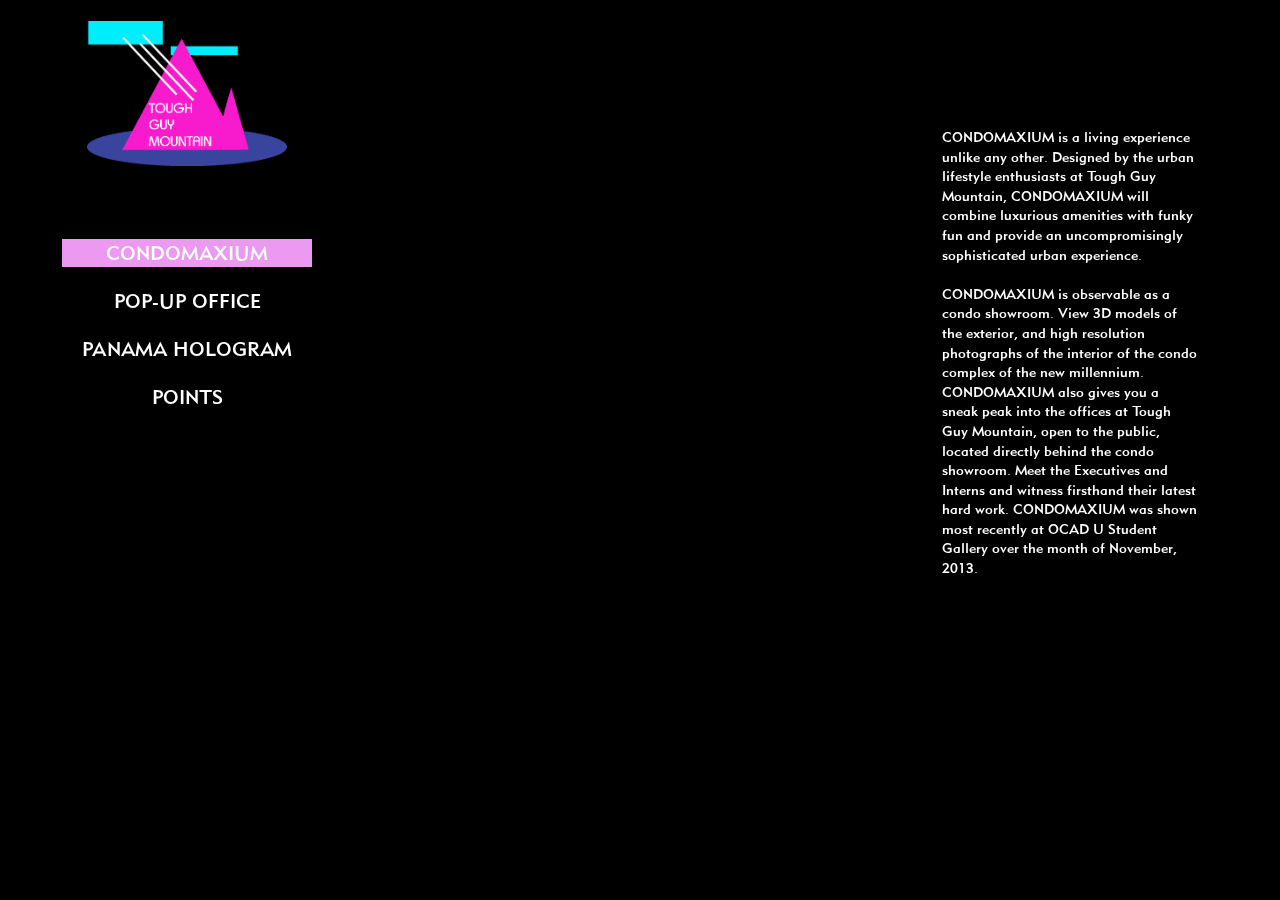
==== commit 88161e81: "Remove thinkrad projects" ====
--- a/index.html
+++ b/index.html
@@ -57,12 +57,9 @@
           <img src="images/logo.png" id="logo" />
           <span>
           <ul class="nav nav-sidebar" style="padding-left:0px;">
-              <li class="active"><a class="sidebarlink" id="CONDOMAXIUM" href="#CONDOMAXIUM">CONDOMAXIUM</a></li>
-              <li><a class="sidebarlink" id="SPACERACE" href="#SPACERACE">SPACERACE</a></li>
+              <li class="active"><a class="sidebarlink" id="CONDOMAXIUM" href="#CONDOMAXIUM">CONDOMAXIUM</a></li> 
               <li><a class="sidebarlink" id="POPUPOFFICE" href="#POPUPOFFICE">POP-UP OFFICE</a></li>
-              <li><a class="sidebarlink" id="GLITCHWIZARD" href="#GLITCHWIZARD">GLITCHWIZARD</a></li>
               <li><a class="sidebarlink" id="PANAMAHOLOGRAM" href="#PANAMAHOLOGRAM">PANAMA HOLOGRAM</a></li>
-              <li><a class="sidebarlink" id="WINNITRON" href="#WINNITRON">HALIFAXMACHINE 5005 /<br /> WINNITRON NETWORK</a></li>
               <li><a class="sidebarlink" id="POINTS" href="#POINTS">POINTS</a></li>
             
           </ul>
